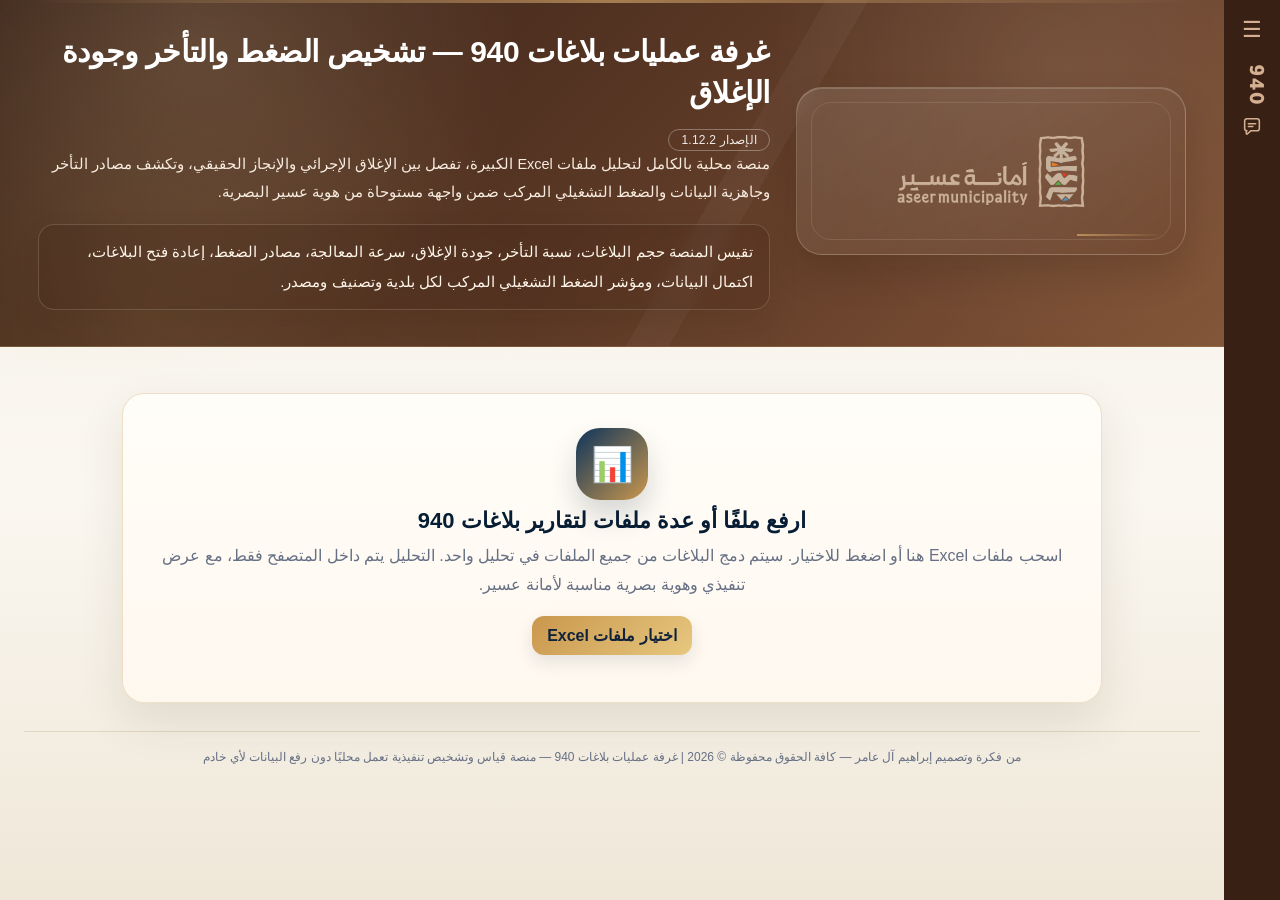
==== index.html @ d4bf0008 "940 Web 1.12.2 — أول نشر (مخرجات مبنية فقط) مستودع نشر فقط لـ940 Web؛ المصدر والتطوير في المستودع ال" ====
<!doctype html>
<html lang="ar" dir="rtl" data-nav="rail">
<head>
<meta charset="utf-8">
<meta name="viewport" content="width=device-width,initial-scale=1,viewport-fit=cover">
<meta http-equiv="Content-Security-Policy" content="default-src 'none'; script-src 'self'; style-src 'self'; img-src 'self' data:; font-src 'self'; frame-src 'self'; connect-src 'none'; object-src 'none'; base-uri 'none'; form-action 'none'">
<meta name="theme-color" content="#392015">
<title>940</title>
<link rel="icon" href="data:,">
<link rel="stylesheet" href="fonts.css">
<link rel="stylesheet" href="site.css">
</head>
<body>
<a class="skip" href="#main">تخطَّ إلى المحتوى</a>

<header class="topbar">
  <button type="button" class="menu-btn" id="menuBtn" aria-controls="sidenav" aria-expanded="false" aria-label="فتح القائمة">&#9776;</button>
  <span class="topbar-title">940</span>
  <button type="button" class="fb-btn fb-top" data-feedback aria-label="ملاحظة أو اقتراح" aria-haspopup="dialog"><svg class="ico" viewBox="0 0 24 24" width="22" height="22" aria-hidden="true" focusable="false"><path d="M4 5.5A2.5 2.5 0 0 1 6.5 3h11A2.5 2.5 0 0 1 20 5.5v8a2.5 2.5 0 0 1-2.5 2.5H11l-4.2 3.6a.6.6 0 0 1-1-.46V16H6.5A2.5 2.5 0 0 1 4 13.5z" fill="none" stroke="currentColor" stroke-width="1.7" stroke-linejoin="round"/><path d="M8 8.5h8M8 11.5h5" fill="none" stroke="currentColor" stroke-width="1.7" stroke-linecap="round"/></svg></button>
</header>
<div class="scrim" id="scrim" hidden></div>

<nav class="sidenav" id="sidenav" aria-label="التنقل الرئيسي">
  <div class="side-top">
    <button type="button" class="rail-btn" id="railBtn" aria-controls="sidenav" aria-expanded="false" aria-label="طي القائمة أو فتحها">&#9776;</button>
    <span class="rail-label" aria-hidden="true">940</span>
  </div>
  <div class="side-body">
    <a class="brand" href="#/" aria-label="940 — الرئيسية">
      <img src="assets/logo-aseer.png" width="720" height="281" alt="شعار أمانة منطقة عسير">
      <span class="brand-name">940</span>
    </a>
    <ul class="nav-list">
      <li><a href="#/" data-route="home">الرئيسية / 940</a></li>
      <li class="nav-sep" role="separator"></li>
      <li><a href="#/about" data-route="about">من نحن</a></li>
      <li><a href="#/what" data-route="what">ما هي غرفة العمليات؟</a></li>
      <li><a href="#/goal" data-route="goal">الهدف</a></li>
      <li><a href="#/vision" data-route="vision">الرؤية</a></li>
      <li><a href="#/mission" data-route="mission">الرسالة</a></li>
      <li><a href="#/contact" data-route="contact">اتصل بنا</a></li>
      <li><a href="#/privacy" data-route="privacy">سياسة الخصوصية</a></li>
    </ul>
    <button type="button" class="fb-wide" data-feedback aria-haspopup="dialog"><svg class="ico" viewBox="0 0 24 24" width="22" height="22" aria-hidden="true" focusable="false"><path d="M4 5.5A2.5 2.5 0 0 1 6.5 3h11A2.5 2.5 0 0 1 20 5.5v8a2.5 2.5 0 0 1-2.5 2.5H11l-4.2 3.6a.6.6 0 0 1-1-.46V16H6.5A2.5 2.5 0 0 1 4 13.5z" fill="none" stroke="currentColor" stroke-width="1.7" stroke-linejoin="round"/><path d="M8 8.5h8M8 11.5h5" fill="none" stroke="currentColor" stroke-width="1.7" stroke-linecap="round"/></svg><span>ملاحظة أو اقتراح؟</span></button>
    <div class="side-foot">
      <p class="foot-ver"><bdi dir="ltr">940 Web</bdi> | الإصدار 1.12.2</p>
      <p class="foot-note">940 أداة تحليلية مساندة، ولا تحل محل الأنظمة والسجلات الرسمية المعتمدة لدى الجهة.</p>
      <p class="foot-copy">من فكرة وتصميم إبراهيم آل عامر — كافة الحقوق محفوظة © 2026</p>
    </div>
  </div>
  <div class="rail-foot">
    <button type="button" class="fb-btn fb-rail" data-feedback aria-label="ملاحظة أو اقتراح" aria-haspopup="dialog"><svg class="ico" viewBox="0 0 24 24" width="22" height="22" aria-hidden="true" focusable="false"><path d="M4 5.5A2.5 2.5 0 0 1 6.5 3h11A2.5 2.5 0 0 1 20 5.5v8a2.5 2.5 0 0 1-2.5 2.5H11l-4.2 3.6a.6.6 0 0 1-1-.46V16H6.5A2.5 2.5 0 0 1 4 13.5z" fill="none" stroke="currentColor" stroke-width="1.7" stroke-linejoin="round"/><path d="M8 8.5h8M8 11.5h5" fill="none" stroke="currentColor" stroke-width="1.7" stroke-linecap="round"/></svg></button>
  </div>
</nav>

<main class="stage" id="main">
  <iframe class="app-frame" id="appFrame" title="غرفة عمليات بلاغات 940" allow="clipboard-write"></iframe>
  <div class="pages" id="pages" hidden>

    <article class="page" data-page="about" tabindex="-1" hidden>
      <h1>من نحن</h1>
      <p>940 منصة تحليلية مساندة لأعمال متابعة البلاغات البلدية، صُممت لتحويل بيانات البلاغات إلى مؤشرات وتقارير واضحة تساعد على قراءة الأداء، ورصد حالات التأخر، ومتابعة مستويات الإغلاق والرضا وإعادة الفتح، ودعم اتخاذ القرار المبني على البيانات.</p>
      <p>تجمع المنصة المؤشرات التشغيلية في واجهة موحدة، بما يسهّل متابعة أداء البلديات وتحديد جوانب التحسين بصورة أسرع وأكثر وضوحًا.</p>
    </article>

    <article class="page" data-page="what" tabindex="-1" hidden>
      <h1>ما هي غرفة العمليات؟</h1>
      <p>غرفة عمليات 940 أداة لتحليل ومتابعة بيانات البلاغات البلدية، تعرض البيانات من منظور تشغيلي وتنفيذي من خلال مؤشرات ولوحات وتقارير تساعد على فهم حجم العمل ومستوى الإنجاز ومواطن التأخر.</p>
      <p>وتتيح قراءة البيانات وفق عدد من الأبعاد، مثل البلدية والتصنيف والحالة والفترة الزمنية، مع إبراز المؤشرات ذات العلاقة بالأداء وجودة معالجة البلاغات.</p>
    </article>

    <article class="page" data-page="goal" tabindex="-1" hidden>
      <h1>الهدف</h1>
      <p>تحويل بيانات البلاغات من أرقام متفرقة إلى معلومات قابلة للقراءة واتخاذ القرار، بما يسهم في رفع كفاءة المتابعة، وتسريع اكتشاف مواطن التعثر، وتحسين جودة المخرجات ودعم كفاءة العمل البلدي.</p>
    </article>

    <article class="page" data-page="vision" tabindex="-1" hidden>
      <h1>الرؤية</h1>
      <p>أن تكون 940 أداة تحليلية موثوقة وفعّالة لدعم المتابعة وقراءة أداء البلاغات البلدية، وتحويل البيانات التشغيلية إلى معرفة تدعم القرار والتحسين المستمر.</p>
    </article>

    <article class="page" data-page="mission" tabindex="-1" hidden>
      <h1>الرسالة</h1>
      <p>تقديم قراءة تحليلية واضحة ودقيقة لبيانات البلاغات، تجمع المؤشرات المهمة في مكان واحد، وتساعد المسؤول على الانتقال من متابعة الأرقام إلى فهم الأداء وتحديد الأولويات واتخاذ الإجراءات المناسبة.</p>
    </article>

    <article class="page" data-page="contact" tabindex="-1" hidden>
      <h1>اتصل بنا</h1>
      <p>نسعد باستقبال الاستفسارات والملاحظات والمقترحات المتعلقة بمنصة 940 عبر البريد الإلكتروني:</p>
      <p class="mail"><svg class="ico mail-ico" viewBox="0 0 24 24" width="26" height="26" aria-hidden="true" focusable="false"><rect x="3" y="5" width="18" height="14" rx="2.5" fill="none" stroke="currentColor" stroke-width="1.7"/><path d="M4 7.8l8 5.7 8-5.7" fill="none" stroke="currentColor" stroke-width="1.7" stroke-linecap="round" stroke-linejoin="round"/></svg><a href="mailto:ialamer@ars.gov.sa" dir="ltr">ialamer@ars.gov.sa</a></p>
      <p class="notice">قناة التواصل مخصصة للاستفسارات والملاحظات المتعلقة بالمنصة ووظائفها، ولا تُعد قناة لاستقبال أو تقديم البلاغات البلدية.</p>
    </article>

    <article class="page" data-page="privacy" tabindex="-1" hidden>
      <h1>سياسة الخصوصية</h1>
      <p class="meta">آخر تحديث: 3 أكتوبر 2026</p>

      <h2>معالجة الملفات</h2>
      <p>عند اختيارك ملف Excel يُقرأ ويُحلَّل داخل متصفحك على جهازك. لا يرسل الموقع الملفات ولا بيانات البلاغات إلى أي خادم. وتتضمن صفحة البرنامج سياسة أمان محتوى تمنع الاتصالات الشبكية الصادرة منها، عدا الخريطة الاختيارية الموضحة أدناه.</p>

      <h2>ما يُحفظ على جهازك</h2>
      <p>لا تُحفظ بيانات البلاغات بعد إغلاق الصفحة أو إعادة تحميلها؛ فهي تبقى في ذاكرة الصفحة أثناء الاستخدام فقط. يحفظ الموقع في تخزين متصفحك إعدادين فقط: آخر قسم عمل فتحته، وهدف الرضا إن عدّلته. ويمكنك حذفهما بمسح بيانات الموقع من المتصفح. وأي ملف أو تقرير تنزّله أو تنسخه تحفظه أنت على جهازك بإجرائك.</p>

      <h2>الخريطة الاختيارية</h2>
      <p>لا تتصل الصفحة بأي خدمة خرائط تلقائيًا. إذا احتوت بياناتك على إحداثيات، تُعرض النقاط في جدول محلي، ويظهر زر «عرض الخريطة الخارجية». لا يحدث أي اتصال بالخدمة الخارجية إلا بعد ضغطك الزر وموافقتك على التنبيه الذي يوضح أن عرض الخريطة يتطلب إرسال موقع تقريبي (متوسط إحداثيات البلاغات المعروضة) إلى خدمة Google Maps.</p>

      <h2>الخطوط والموارد الخارجية</h2>
      <p>الخطوط والمكتبات مضمّنة في الموقع نفسه، ولا يطلب الموقع خطوطًا أو سكربتات من أي طرف خارجي.</p>

      <h2>ملفات تعريف الارتباط والتتبع</h2>
      <p>لا يستخدم الموقع ملفات تعريف الارتباط (Cookies)، ولا أدوات تحليل أو تتبع. وقد تحتفظ جهة الاستضافة بسجلات تقنية اعتيادية للخادم (مثل عنوان الشبكة ووقت الطلب) خارج نطاق تحكم الموقع.</p>

      <h2>مسؤوليتك عن ملفاتك</h2>
      <p>قد تحتوي ملفات البلاغات على بيانات شخصية بحسب مصدرها، لذا استخدم الأداة على أجهزة آمنة ووفق سياسات جهتك.</p>

      <h2>التواصل</h2>
      <p>للاستفسارات المتعلقة بالخصوصية: <a href="mailto:ialamer@ars.gov.sa" dir="ltr">ialamer@ars.gov.sa</a></p>
      <p>زر «راسلنا» وروابط البريد تفتح تطبيق البريد لديك فقط؛ لا يوجد في الموقع نموذج، ولا يجمع الموقع رسالتك أو يخزّنها أو يرسلها.</p>
    </article>

    <footer class="page-foot" id="pageFoot">
      <p class="foot-note">940 أداة تحليلية مساندة، ولا تحل محل الأنظمة والسجلات الرسمية المعتمدة لدى الجهة.</p>
      <p class="foot-ver"><bdi dir="ltr">940 Web</bdi> | الإصدار 1.12.2</p>
      <p class="foot-copy">من فكرة وتصميم إبراهيم آل عامر — كافة الحقوق محفوظة © 2026</p>
    </footer>
  </div>
</main>

<div class="fb-modal" id="fbModal" hidden>
  <div class="fb-card" role="dialog" aria-modal="true" aria-labelledby="fbTitle" tabindex="-1">
    <button type="button" class="fb-close" data-fb-close aria-label="إغلاق"><svg viewBox="0 0 24 24" width="18" height="18" aria-hidden="true" focusable="false"><path d="M6 6l12 12M18 6L6 18" fill="none" stroke="currentColor" stroke-width="2" stroke-linecap="round"/></svg></button>
    <span class="fb-badge"><svg class="ico" viewBox="0 0 24 24" width="26" height="26" aria-hidden="true" focusable="false"><path d="M4 5.5A2.5 2.5 0 0 1 6.5 3h11A2.5 2.5 0 0 1 20 5.5v8a2.5 2.5 0 0 1-2.5 2.5H11l-4.2 3.6a.6.6 0 0 1-1-.46V16H6.5A2.5 2.5 0 0 1 4 13.5z" fill="none" stroke="currentColor" stroke-width="1.7" stroke-linejoin="round"/><path d="M8 8.5h8M8 11.5h5" fill="none" stroke="currentColor" stroke-width="1.7" stroke-linecap="round"/></svg></span>
    <h2 id="fbTitle">لديك ملاحظة أو اقتراح؟</h2>
    <p>نسعد باستقبال ملاحظاتك ومقترحاتك لتطوير 940.</p>
    <a class="fb-send" id="fbSend" href="mailto:ialamer@ars.gov.sa?subject=%D9%85%D9%84%D8%A7%D8%AD%D8%B8%D8%A9%20%D8%B9%D9%84%D9%89%20940">راسلنا</a>
  </div>
</div>

<noscript><p class="noscript">يتطلب الموقع تفعيل JavaScript.</p></noscript>
<script src="site.js"></script>
</body>
</html>
---- fonts.css ----
/* خطوط محلية (ترخيص SIL OFL 1.1) بدل Google Fonts — نفس العائلات والأوزان والنطاقات */
@font-face{font-family:'Tajawal';font-style:normal;font-display:swap;font-weight:400;src:url('fonts/tajawal-arabic-400-normal.woff2') format('woff2');unicode-range:U+0600-06FF,U+0750-077F,U+0870-088E,U+0890-0891,U+0897-08E1,U+08E3-08FF,U+200C-200E,U+2010-2011,U+204F,U+2E41,U+FB50-FDFF,U+FE70-FE74,U+FE76-FEFC,U+102E0-102FB,U+10E60-10E7E,U+10EC2-10EC4,U+10EFC-10EFF,U+1EE00-1EE03,U+1EE05-1EE1F,U+1EE21-1EE22,U+1EE24,U+1EE27,U+1EE29-1EE32,U+1EE34-1EE37,U+1EE39,U+1EE3B,U+1EE42,U+1EE47,U+1EE49,U+1EE4B,U+1EE4D-1EE4F,U+1EE51-1EE52,U+1EE54,U+1EE57,U+1EE59,U+1EE5B,U+1EE5D,U+1EE5F,U+1EE61-1EE62,U+1EE64,U+1EE67-1EE6A,U+1EE6C-1EE72,U+1EE74-1EE77,U+1EE79-1EE7C,U+1EE7E,U+1EE80-1EE89,U+1EE8B-1EE9B,U+1EEA1-1EEA3,U+1EEA5-1EEA9,U+1EEAB-1EEBB,U+1EEF0-1EEF1}
@font-face{font-family:'Tajawal';font-style:normal;font-display:swap;font-weight:400;src:url('fonts/tajawal-latin-400-normal.woff2') format('woff2');unicode-range:U+0000-00FF,U+0131,U+0152-0153,U+02BB-02BC,U+02C6,U+02DA,U+02DC,U+0304,U+0308,U+0329,U+2000-206F,U+20AC,U+2122,U+2191,U+2193,U+2212,U+2215,U+FEFF,U+FFFD}
@font-face{font-family:'Tajawal';font-style:normal;font-display:swap;font-weight:500;src:url('fonts/tajawal-arabic-500-normal.woff2') format('woff2');unicode-range:U+0600-06FF,U+0750-077F,U+0870-088E,U+0890-0891,U+0897-08E1,U+08E3-08FF,U+200C-200E,U+2010-2011,U+204F,U+2E41,U+FB50-FDFF,U+FE70-FE74,U+FE76-FEFC,U+102E0-102FB,U+10E60-10E7E,U+10EC2-10EC4,U+10EFC-10EFF,U+1EE00-1EE03,U+1EE05-1EE1F,U+1EE21-1EE22,U+1EE24,U+1EE27,U+1EE29-1EE32,U+1EE34-1EE37,U+1EE39,U+1EE3B,U+1EE42,U+1EE47,U+1EE49,U+1EE4B,U+1EE4D-1EE4F,U+1EE51-1EE52,U+1EE54,U+1EE57,U+1EE59,U+1EE5B,U+1EE5D,U+1EE5F,U+1EE61-1EE62,U+1EE64,U+1EE67-1EE6A,U+1EE6C-1EE72,U+1EE74-1EE77,U+1EE79-1EE7C,U+1EE7E,U+1EE80-1EE89,U+1EE8B-1EE9B,U+1EEA1-1EEA3,U+1EEA5-1EEA9,U+1EEAB-1EEBB,U+1EEF0-1EEF1}
@font-face{font-family:'Tajawal';font-style:normal;font-display:swap;font-weight:500;src:url('fonts/tajawal-latin-500-normal.woff2') format('woff2');unicode-range:U+0000-00FF,U+0131,U+0152-0153,U+02BB-02BC,U+02C6,U+02DA,U+02DC,U+0304,U+0308,U+0329,U+2000-206F,U+20AC,U+2122,U+2191,U+2193,U+2212,U+2215,U+FEFF,U+FFFD}
@font-face{font-family:'Tajawal';font-style:normal;font-display:swap;font-weight:700;src:url('fonts/tajawal-arabic-700-normal.woff2') format('woff2');unicode-range:U+0600-06FF,U+0750-077F,U+0870-088E,U+0890-0891,U+0897-08E1,U+08E3-08FF,U+200C-200E,U+2010-2011,U+204F,U+2E41,U+FB50-FDFF,U+FE70-FE74,U+FE76-FEFC,U+102E0-102FB,U+10E60-10E7E,U+10EC2-10EC4,U+10EFC-10EFF,U+1EE00-1EE03,U+1EE05-1EE1F,U+1EE21-1EE22,U+1EE24,U+1EE27,U+1EE29-1EE32,U+1EE34-1EE37,U+1EE39,U+1EE3B,U+1EE42,U+1EE47,U+1EE49,U+1EE4B,U+1EE4D-1EE4F,U+1EE51-1EE52,U+1EE54,U+1EE57,U+1EE59,U+1EE5B,U+1EE5D,U+1EE5F,U+1EE61-1EE62,U+1EE64,U+1EE67-1EE6A,U+1EE6C-1EE72,U+1EE74-1EE77,U+1EE79-1EE7C,U+1EE7E,U+1EE80-1EE89,U+1EE8B-1EE9B,U+1EEA1-1EEA3,U+1EEA5-1EEA9,U+1EEAB-1EEBB,U+1EEF0-1EEF1}
@font-face{font-family:'Tajawal';font-style:normal;font-display:swap;font-weight:700;src:url('fonts/tajawal-latin-700-normal.woff2') format('woff2');unicode-range:U+0000-00FF,U+0131,U+0152-0153,U+02BB-02BC,U+02C6,U+02DA,U+02DC,U+0304,U+0308,U+0329,U+2000-206F,U+20AC,U+2122,U+2191,U+2193,U+2212,U+2215,U+FEFF,U+FFFD}
@font-face{font-family:'Tajawal';font-style:normal;font-display:swap;font-weight:900;src:url('fonts/tajawal-arabic-900-normal.woff2') format('woff2');unicode-range:U+0600-06FF,U+0750-077F,U+0870-088E,U+0890-0891,U+0897-08E1,U+08E3-08FF,U+200C-200E,U+2010-2011,U+204F,U+2E41,U+FB50-FDFF,U+FE70-FE74,U+FE76-FEFC,U+102E0-102FB,U+10E60-10E7E,U+10EC2-10EC4,U+10EFC-10EFF,U+1EE00-1EE03,U+1EE05-1EE1F,U+1EE21-1EE22,U+1EE24,U+1EE27,U+1EE29-1EE32,U+1EE34-1EE37,U+1EE39,U+1EE3B,U+1EE42,U+1EE47,U+1EE49,U+1EE4B,U+1EE4D-1EE4F,U+1EE51-1EE52,U+1EE54,U+1EE57,U+1EE59,U+1EE5B,U+1EE5D,U+1EE5F,U+1EE61-1EE62,U+1EE64,U+1EE67-1EE6A,U+1EE6C-1EE72,U+1EE74-1EE77,U+1EE79-1EE7C,U+1EE7E,U+1EE80-1EE89,U+1EE8B-1EE9B,U+1EEA1-1EEA3,U+1EEA5-1EEA9,U+1EEAB-1EEBB,U+1EEF0-1EEF1}
@font-face{font-family:'Tajawal';font-style:normal;font-display:swap;font-weight:900;src:url('fonts/tajawal-latin-900-normal.woff2') format('woff2');unicode-range:U+0000-00FF,U+0131,U+0152-0153,U+02BB-02BC,U+02C6,U+02DA,U+02DC,U+0304,U+0308,U+0329,U+2000-206F,U+20AC,U+2122,U+2191,U+2193,U+2212,U+2215,U+FEFF,U+FFFD}
@font-face{font-family:'IBM Plex Sans Arabic';font-style:normal;font-display:swap;font-weight:400;src:url('fonts/ibm-plex-sans-arabic-arabic-400-normal.woff2') format('woff2');unicode-range:U+0600-06FF,U+0750-077F,U+0870-088E,U+0890-0891,U+0897-08E1,U+08E3-08FF,U+200C-200E,U+2010-2011,U+204F,U+2E41,U+FB50-FDFF,U+FE70-FE74,U+FE76-FEFC,U+102E0-102FB,U+10E60-10E7E,U+10EC2-10EC4,U+10EFC-10EFF,U+1EE00-1EE03,U+1EE05-1EE1F,U+1EE21-1EE22,U+1EE24,U+1EE27,U+1EE29-1EE32,U+1EE34-1EE37,U+1EE39,U+1EE3B,U+1EE42,U+1EE47,U+1EE49,U+1EE4B,U+1EE4D-1EE4F,U+1EE51-1EE52,U+1EE54,U+1EE57,U+1EE59,U+1EE5B,U+1EE5D,U+1EE5F,U+1EE61-1EE62,U+1EE64,U+1EE67-1EE6A,U+1EE6C-1EE72,U+1EE74-1EE77,U+1EE79-1EE7C,U+1EE7E,U+1EE80-1EE89,U+1EE8B-1EE9B,U+1EEA1-1EEA3,U+1EEA5-1EEA9,U+1EEAB-1EEBB,U+1EEF0-1EEF1}
@font-face{font-family:'IBM Plex Sans Arabic';font-style:normal;font-display:swap;font-weight:400;src:url('fonts/ibm-plex-sans-arabic-latin-400-normal.woff2') format('woff2');unicode-range:U+0000-00FF,U+0131,U+0152-0153,U+02BB-02BC,U+02C6,U+02DA,U+02DC,U+0304,U+0308,U+0329,U+2000-206F,U+20AC,U+2122,U+2191,U+2193,U+2212,U+2215,U+FEFF,U+FFFD}
@font-face{font-family:'IBM Plex Sans Arabic';font-style:normal;font-display:swap;font-weight:500;src:url('fonts/ibm-plex-sans-arabic-arabic-500-normal.woff2') format('woff2');unicode-range:U+0600-06FF,U+0750-077F,U+0870-088E,U+0890-0891,U+0897-08E1,U+08E3-08FF,U+200C-200E,U+2010-2011,U+204F,U+2E41,U+FB50-FDFF,U+FE70-FE74,U+FE76-FEFC,U+102E0-102FB,U+10E60-10E7E,U+10EC2-10EC4,U+10EFC-10EFF,U+1EE00-1EE03,U+1EE05-1EE1F,U+1EE21-1EE22,U+1EE24,U+1EE27,U+1EE29-1EE32,U+1EE34-1EE37,U+1EE39,U+1EE3B,U+1EE42,U+1EE47,U+1EE49,U+1EE4B,U+1EE4D-1EE4F,U+1EE51-1EE52,U+1EE54,U+1EE57,U+1EE59,U+1EE5B,U+1EE5D,U+1EE5F,U+1EE61-1EE62,U+1EE64,U+1EE67-1EE6A,U+1EE6C-1EE72,U+1EE74-1EE77,U+1EE79-1EE7C,U+1EE7E,U+1EE80-1EE89,U+1EE8B-1EE9B,U+1EEA1-1EEA3,U+1EEA5-1EEA9,U+1EEAB-1EEBB,U+1EEF0-1EEF1}
@font-face{font-family:'IBM Plex Sans Arabic';font-style:normal;font-display:swap;font-weight:500;src:url('fonts/ibm-plex-sans-arabic-latin-500-normal.woff2') format('woff2');unicode-range:U+0000-00FF,U+0131,U+0152-0153,U+02BB-02BC,U+02C6,U+02DA,U+02DC,U+0304,U+0308,U+0329,U+2000-206F,U+20AC,U+2122,U+2191,U+2193,U+2212,U+2215,U+FEFF,U+FFFD}
@font-face{font-family:'IBM Plex Sans Arabic';font-style:normal;font-display:swap;font-weight:600;src:url('fonts/ibm-plex-sans-arabic-arabic-600-normal.woff2') format('woff2');unicode-range:U+0600-06FF,U+0750-077F,U+0870-088E,U+0890-0891,U+0897-08E1,U+08E3-08FF,U+200C-200E,U+2010-2011,U+204F,U+2E41,U+FB50-FDFF,U+FE70-FE74,U+FE76-FEFC,U+102E0-102FB,U+10E60-10E7E,U+10EC2-10EC4,U+10EFC-10EFF,U+1EE00-1EE03,U+1EE05-1EE1F,U+1EE21-1EE22,U+1EE24,U+1EE27,U+1EE29-1EE32,U+1EE34-1EE37,U+1EE39,U+1EE3B,U+1EE42,U+1EE47,U+1EE49,U+1EE4B,U+1EE4D-1EE4F,U+1EE51-1EE52,U+1EE54,U+1EE57,U+1EE59,U+1EE5B,U+1EE5D,U+1EE5F,U+1EE61-1EE62,U+1EE64,U+1EE67-1EE6A,U+1EE6C-1EE72,U+1EE74-1EE77,U+1EE79-1EE7C,U+1EE7E,U+1EE80-1EE89,U+1EE8B-1EE9B,U+1EEA1-1EEA3,U+1EEA5-1EEA9,U+1EEAB-1EEBB,U+1EEF0-1EEF1}
@font-face{font-family:'IBM Plex Sans Arabic';font-style:normal;font-display:swap;font-weight:600;src:url('fonts/ibm-plex-sans-arabic-latin-600-normal.woff2') format('woff2');unicode-range:U+0000-00FF,U+0131,U+0152-0153,U+02BB-02BC,U+02C6,U+02DA,U+02DC,U+0304,U+0308,U+0329,U+2000-206F,U+20AC,U+2122,U+2191,U+2193,U+2212,U+2215,U+FEFF,U+FFFD}
@font-face{font-family:'IBM Plex Sans Arabic';font-style:normal;font-display:swap;font-weight:700;src:url('fonts/ibm-plex-sans-arabic-arabic-700-normal.woff2') format('woff2');unicode-range:U+0600-06FF,U+0750-077F,U+0870-088E,U+0890-0891,U+0897-08E1,U+08E3-08FF,U+200C-200E,U+2010-2011,U+204F,U+2E41,U+FB50-FDFF,U+FE70-FE74,U+FE76-FEFC,U+102E0-102FB,U+10E60-10E7E,U+10EC2-10EC4,U+10EFC-10EFF,U+1EE00-1EE03,U+1EE05-1EE1F,U+1EE21-1EE22,U+1EE24,U+1EE27,U+1EE29-1EE32,U+1EE34-1EE37,U+1EE39,U+1EE3B,U+1EE42,U+1EE47,U+1EE49,U+1EE4B,U+1EE4D-1EE4F,U+1EE51-1EE52,U+1EE54,U+1EE57,U+1EE59,U+1EE5B,U+1EE5D,U+1EE5F,U+1EE61-1EE62,U+1EE64,U+1EE67-1EE6A,U+1EE6C-1EE72,U+1EE74-1EE77,U+1EE79-1EE7C,U+1EE7E,U+1EE80-1EE89,U+1EE8B-1EE9B,U+1EEA1-1EEA3,U+1EEA5-1EEA9,U+1EEAB-1EEBB,U+1EEF0-1EEF1}
@font-face{font-family:'IBM Plex Sans Arabic';font-style:normal;font-display:swap;font-weight:700;src:url('fonts/ibm-plex-sans-arabic-latin-700-normal.woff2') format('woff2');unicode-range:U+0000-00FF,U+0131,U+0152-0153,U+02BB-02BC,U+02C6,U+02DA,U+02DC,U+0304,U+0308,U+0329,U+2000-206F,U+20AC,U+2122,U+2191,U+2193,U+2212,U+2215,U+FEFF,U+FFFD}
---- site.css ----
/* غلاف موقع 940 — هوية أمانة عسير: بني #392015 / بيج #D4AF91 */
:root{
  --brown:#392015; --brown-2:#4a2d20; --beige:#d4af91; --tint:#614c44;
  --ivory:#faf6f1; --card:#fff; --line:#e6dccf; --ink:#392015; --muted:#614c44;
  --nav-w:264px; --rail-w:56px; --bar-h:52px;
}
*{box-sizing:border-box}
html,body{height:100%;margin:0}
body{display:flex;flex-direction:row;background:var(--ivory);color:var(--ink);
  font-family:'Tajawal','IBM Plex Sans Arabic',Arial,sans-serif;font-size:17px;line-height:1.8;overflow:hidden}
a{color:inherit}
.skip{position:absolute;inset-inline-start:8px;top:-60px;background:var(--beige);color:var(--brown);padding:8px 14px;border-radius:8px;z-index:60}
.skip:focus{top:8px}
:focus-visible{outline:2px solid var(--beige);outline-offset:2px}

/* ===== القائمة الجانبية (يمين، RTL) ===== */
.sidenav{flex:0 0 var(--nav-w);width:var(--nav-w);height:100vh;height:100dvh;background:var(--brown);color:#f2e7de;
  display:flex;flex-direction:column;overflow:hidden;transition:flex-basis .22s ease,width .22s ease;z-index:40}
html[data-nav="rail"] .sidenav{flex-basis:var(--rail-w);width:var(--rail-w)}
.side-top{display:flex;flex-direction:column;align-items:center;gap:14px;padding:10px 0 0}
.rail-btn,.menu-btn{width:40px;height:40px;border:0;border-radius:10px;background:transparent;color:var(--beige);font-size:22px;line-height:1;cursor:pointer}
.rail-btn:hover,.menu-btn:hover{background:rgba(212,175,145,.14)}
.rail-label{display:none;writing-mode:vertical-rl;color:var(--beige);font-weight:900;font-size:22px;letter-spacing:2px}
html[data-nav="rail"] .rail-label{display:block}
.side-body{display:flex;flex-direction:column;flex:1;min-height:0;min-width:var(--nav-w);overflow-y:auto;padding:4px 18px 16px}
html[data-nav="rail"] .side-body{display:none}
.brand{display:flex;flex-direction:column;align-items:center;gap:6px;text-decoration:none;padding:6px 0 18px;border-bottom:1px solid rgba(212,175,145,.22)}
.brand img{display:block;width:190px;height:auto;aspect-ratio:720/281}
.brand-name{font-weight:900;font-size:40px;line-height:1;color:var(--beige);letter-spacing:1px}
.nav-list{list-style:none;margin:16px 0 0;padding:0;display:flex;flex-direction:column;gap:2px}
.nav-list a{display:block;padding:10px 14px;border-radius:10px;border-left:3px solid transparent;text-decoration:none;color:#f2e7de;font-size:16px;font-weight:500}
.nav-list a:hover{background:rgba(212,175,145,.10)}
.nav-list a[aria-current="page"]{background:rgba(212,175,145,.16);border-left-color:var(--beige);color:#fff;font-weight:700}
.nav-sep{height:1px;margin:8px 14px;background:rgba(212,175,145,.22)}
.side-foot{margin-top:auto;padding-top:18px;font-size:12.5px;line-height:1.8;color:rgba(242,231,222,.78)}
.side-foot p{margin:0 0 6px}
.side-foot .foot-ver{color:var(--beige);font-weight:700}

/* ===== المنصة (البرنامج + الصفحات) ===== */
.stage{position:relative;flex:1;min-width:0;height:100vh;height:100dvh}
.app-frame{position:absolute;inset:0;width:100%;height:100%;border:0;background:var(--ivory)}
.stage.show-pages .app-frame{visibility:hidden}
.pages{position:absolute;inset:0;overflow-y:auto;background:var(--ivory)}
.pages[hidden],.page[hidden]{display:none}
.page{max-width:760px;margin:0 auto;padding:64px 28px 8px;outline:none}
.page h1{margin:0 0 26px;font-size:34px;line-height:1.35;font-weight:900;color:var(--brown)}
.page h1::after{content:"";display:block;width:56px;height:3px;margin-top:14px;background:var(--beige);border-radius:2px}
.page h2{margin:34px 0 8px;font-size:21px;font-weight:700;color:var(--brown)}
.page p{margin:0 0 18px;font-size:18px;line-height:2;color:#2b1a11}
.page .meta{color:var(--muted);font-size:15px}
.page .mail{margin:6px 0 26px;font-size:22px;font-weight:700}
.page .mail a,.page a[href^="mailto:"]{color:var(--brown);text-decoration-color:var(--beige);text-underline-offset:5px}
.page .mail a:hover{text-decoration-thickness:2px}
.page .notice{padding:14px 18px;background:#fff;border:1px solid var(--line);border-inline-start:4px solid var(--beige);border-radius:12px;font-size:16px;color:var(--muted)}
.page-foot{max-width:760px;margin:40px auto 0;padding:22px 28px 40px;border-top:1px solid var(--line);font-size:13.5px;color:var(--muted)}
.page-foot p{margin:0 0 4px}
.noscript{padding:24px;text-align:center}

/* ===== أيقونة الملاحظات + النافذة ===== */
.ico{display:block;flex:none}
.fb-btn{width:40px;height:40px;border:0;border-radius:10px;background:transparent;color:var(--beige);cursor:pointer;display:none;align-items:center;justify-content:center}
.fb-btn:hover{background:rgba(212,175,145,.14)}
.rail-foot{display:none;justify-content:center;padding:0 0 14px}
html[data-nav="rail"] .rail-foot{display:flex}
html[data-nav="rail"] .fb-rail{display:inline-flex}
.fb-wide{display:flex;align-items:center;gap:10px;margin-top:14px;padding:9px 14px;border:1px solid rgba(212,175,145,.35);border-radius:10px;background:transparent;color:var(--beige);font:inherit;font-size:15px;font-weight:500;cursor:pointer;text-align:start}
.fb-wide:hover{background:rgba(212,175,145,.12)}
.fb-modal{position:fixed;inset:0;z-index:80;display:flex;align-items:center;justify-content:center;padding:16px;background:rgba(20,10,5,.55)}
.fb-modal[hidden]{display:none}
.fb-card{position:relative;width:min(380px,100%);background:var(--ivory);color:var(--ink);border-radius:16px;padding:30px 26px 26px;text-align:center;box-shadow:0 20px 60px rgba(0,0,0,.4);border-top:4px solid var(--beige)}
.fb-card:focus{outline:none}
.fb-close{position:absolute;top:10px;inset-inline-end:10px;width:34px;height:34px;border:0;border-radius:8px;background:transparent;color:var(--muted);cursor:pointer;display:flex;align-items:center;justify-content:center}
.fb-close:hover{background:rgba(57,32,21,.08)}
.fb-badge{display:inline-flex;align-items:center;justify-content:center;width:54px;height:54px;border-radius:50%;background:var(--brown);color:var(--beige);margin-bottom:10px}
.fb-card h2{margin:0 0 6px;font-size:22px;font-weight:900;color:var(--brown)}
.fb-card p{text-wrap:balance;margin:0 0 20px;font-size:16px;color:var(--muted)}
.fb-send{display:inline-block;min-width:150px;padding:10px 26px;border-radius:10px;background:var(--brown);color:var(--beige);font-weight:700;text-decoration:none}
.fb-send:hover{background:var(--brown-2)}
.page .mail{display:flex;align-items:center;gap:12px}
.mail-ico{color:var(--brown);background:rgba(212,175,145,.28);border-radius:10px;padding:7px;box-sizing:content-box}

/* ===== الجوال والأجهزة الصغيرة ===== */
.topbar,.scrim{display:none}
@media (max-width:900px){
  body{flex-direction:column}
  .topbar{display:flex;align-items:center;gap:10px;flex:0 0 var(--bar-h);height:var(--bar-h);padding:0 10px;background:var(--brown);color:var(--beige);z-index:30}
  .topbar-title{font-weight:900;font-size:22px;letter-spacing:1px}
  .fb-top{display:inline-flex;margin-inline-start:auto}
  html[data-nav="rail"] .rail-foot{display:none}
  .stage{flex:1;height:auto;min-height:0}
  .sidenav,html[data-nav="rail"] .sidenav{position:fixed;top:0;bottom:0;right:0;height:auto;width:min(300px,86vw);flex:none;
    transform:translateX(100%);visibility:hidden;transition:transform .22s ease,visibility 0s linear .22s;box-shadow:-12px 0 40px rgba(0,0,0,.35)}
  html[data-drawer="open"] .sidenav{transform:none;visibility:visible;transition:transform .22s ease}
  .side-top{display:none}
  html[data-nav="rail"] .side-body{display:flex}
  .side-body{min-width:0;padding-top:18px}
  .scrim{position:fixed;inset:0;background:rgba(20,10,5,.5);z-index:35}
  html[data-drawer="open"] .scrim{display:block}
  .scrim[hidden]{display:none!important}
  .page{padding:36px 18px 4px}
  .page h1{font-size:28px}
  .page p{font-size:17px}
}
@media (prefers-reduced-motion:reduce){.sidenav{transition:none!important}}
@media print{.sidenav,.topbar,.scrim{display:none!important}body{display:block;overflow:visible}.stage{height:auto}}
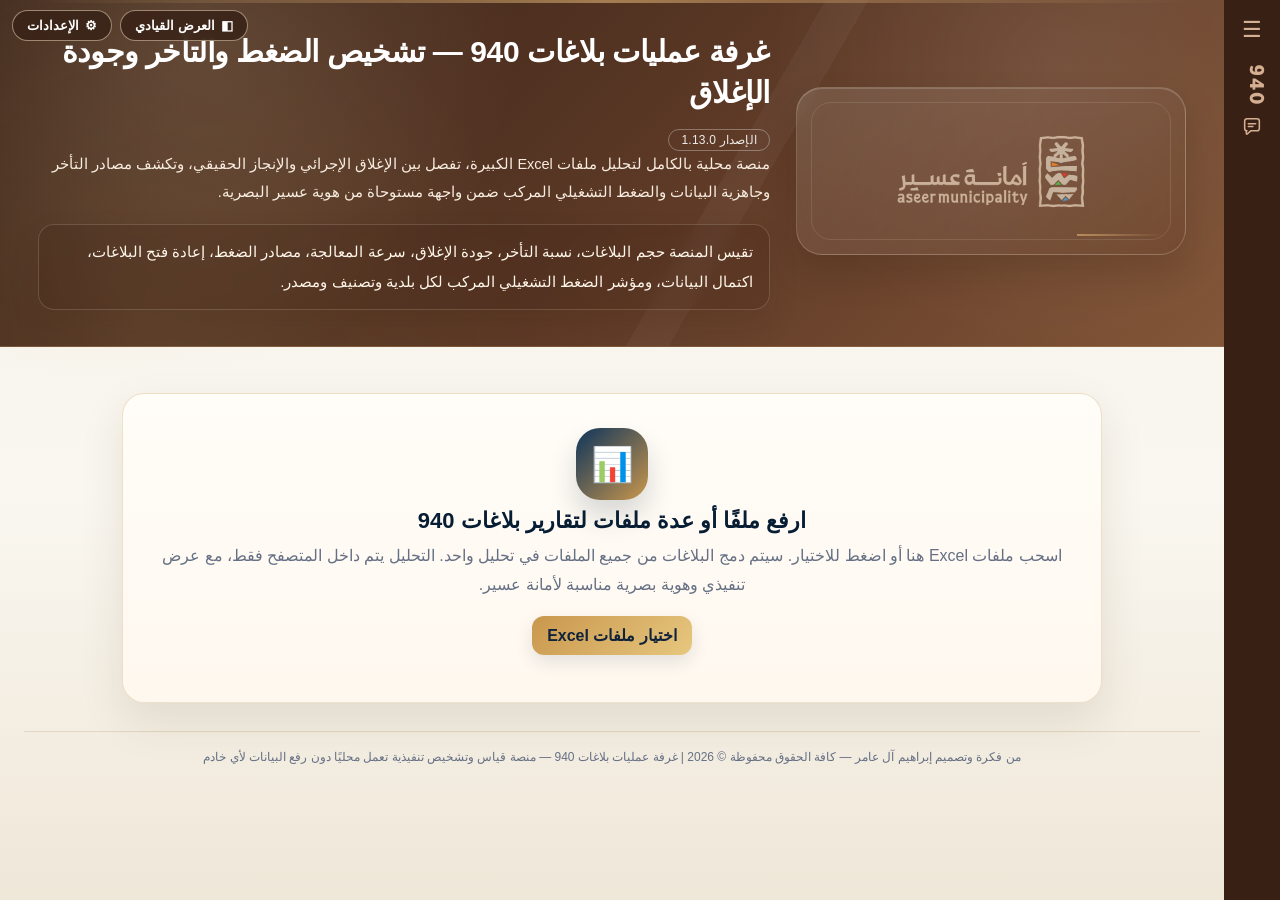
==== commit f4978fd7: "940 Web 1.13.0 — نشر مخرجات مبنية فقط Source Commit: 59d17bd87e8e6654791678d09d9f3dac6349c148 (alaim" ====
--- a/index.html
+++ b/index.html
@@ -43,7 +43,7 @@
     </ul>
     <button type="button" class="fb-wide" data-feedback aria-haspopup="dialog"><svg class="ico" viewBox="0 0 24 24" width="22" height="22" aria-hidden="true" focusable="false"><path d="M4 5.5A2.5 2.5 0 0 1 6.5 3h11A2.5 2.5 0 0 1 20 5.5v8a2.5 2.5 0 0 1-2.5 2.5H11l-4.2 3.6a.6.6 0 0 1-1-.46V16H6.5A2.5 2.5 0 0 1 4 13.5z" fill="none" stroke="currentColor" stroke-width="1.7" stroke-linejoin="round"/><path d="M8 8.5h8M8 11.5h5" fill="none" stroke="currentColor" stroke-width="1.7" stroke-linecap="round"/></svg><span>ملاحظة أو اقتراح؟</span></button>
     <div class="side-foot">
-      <p class="foot-ver"><bdi dir="ltr">940 Web</bdi> | الإصدار 1.12.2</p>
+      <p class="foot-ver"><bdi dir="ltr">940 Web</bdi> | الإصدار 1.13.0</p>
       <p class="foot-note">940 أداة تحليلية مساندة، ولا تحل محل الأنظمة والسجلات الرسمية المعتمدة لدى الجهة.</p>
       <p class="foot-copy">من فكرة وتصميم إبراهيم آل عامر — كافة الحقوق محفوظة © 2026</p>
     </div>
@@ -120,7 +120,7 @@
 
     <footer class="page-foot" id="pageFoot">
       <p class="foot-note">940 أداة تحليلية مساندة، ولا تحل محل الأنظمة والسجلات الرسمية المعتمدة لدى الجهة.</p>
-      <p class="foot-ver"><bdi dir="ltr">940 Web</bdi> | الإصدار 1.12.2</p>
+      <p class="foot-ver"><bdi dir="ltr">940 Web</bdi> | الإصدار 1.13.0</p>
       <p class="foot-copy">من فكرة وتصميم إبراهيم آل عامر — كافة الحقوق محفوظة © 2026</p>
     </footer>
   </div>
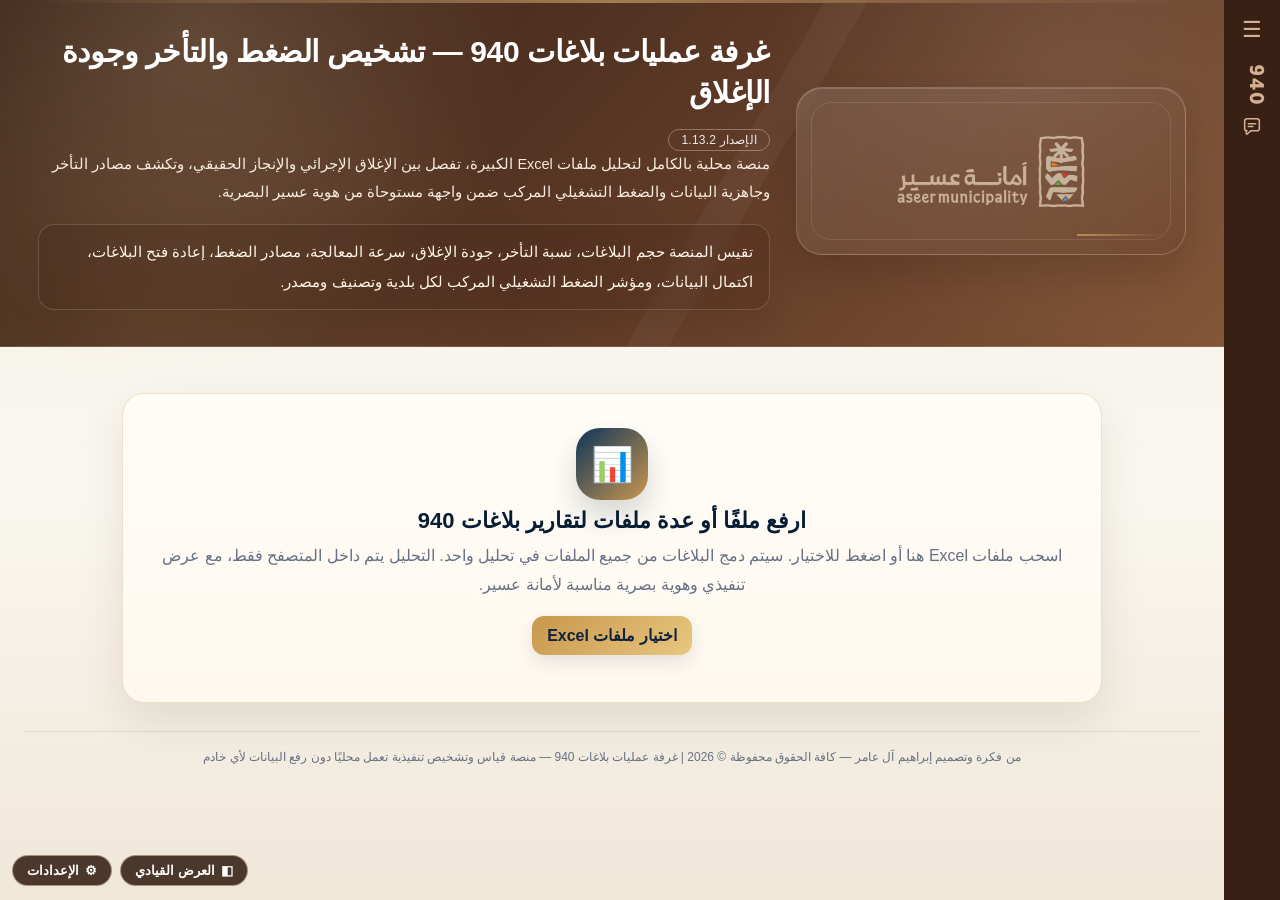
==== commit 52eb91ca: "940 Web 1.13.2 — تحديث المخرجات Source Commit: 9f117025aaab7c7ecc2c3ea1b34b929696d1d236 (alaimer/ope" ====
--- a/index.html
+++ b/index.html
@@ -43,7 +43,7 @@
     </ul>
     <button type="button" class="fb-wide" data-feedback aria-haspopup="dialog"><svg class="ico" viewBox="0 0 24 24" width="22" height="22" aria-hidden="true" focusable="false"><path d="M4 5.5A2.5 2.5 0 0 1 6.5 3h11A2.5 2.5 0 0 1 20 5.5v8a2.5 2.5 0 0 1-2.5 2.5H11l-4.2 3.6a.6.6 0 0 1-1-.46V16H6.5A2.5 2.5 0 0 1 4 13.5z" fill="none" stroke="currentColor" stroke-width="1.7" stroke-linejoin="round"/><path d="M8 8.5h8M8 11.5h5" fill="none" stroke="currentColor" stroke-width="1.7" stroke-linecap="round"/></svg><span>ملاحظة أو اقتراح؟</span></button>
     <div class="side-foot">
-      <p class="foot-ver"><bdi dir="ltr">940 Web</bdi> | الإصدار 1.13.0</p>
+      <p class="foot-ver"><bdi dir="ltr">940 Web</bdi> | الإصدار 1.13.2</p>
       <p class="foot-note">940 أداة تحليلية مساندة، ولا تحل محل الأنظمة والسجلات الرسمية المعتمدة لدى الجهة.</p>
       <p class="foot-copy">من فكرة وتصميم إبراهيم آل عامر — كافة الحقوق محفوظة © 2026</p>
     </div>
@@ -120,7 +120,7 @@
 
     <footer class="page-foot" id="pageFoot">
       <p class="foot-note">940 أداة تحليلية مساندة، ولا تحل محل الأنظمة والسجلات الرسمية المعتمدة لدى الجهة.</p>
-      <p class="foot-ver"><bdi dir="ltr">940 Web</bdi> | الإصدار 1.13.0</p>
+      <p class="foot-ver"><bdi dir="ltr">940 Web</bdi> | الإصدار 1.13.2</p>
       <p class="foot-copy">من فكرة وتصميم إبراهيم آل عامر — كافة الحقوق محفوظة © 2026</p>
     </footer>
   </div>
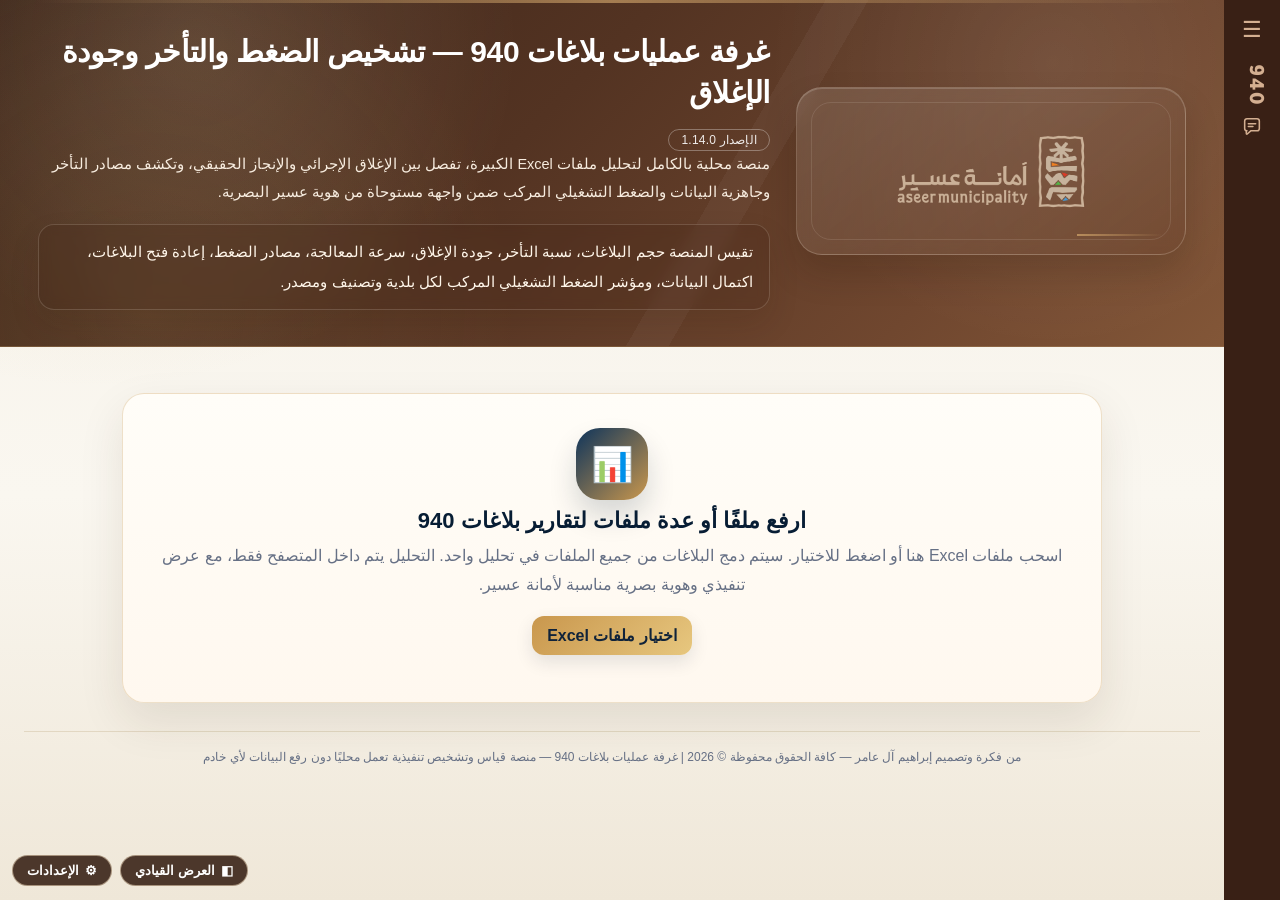
==== commit 1947ecbd: "940 Web 1.14.0 — تحديث المخرجات من alaimer/operations-940@958a693875d8af5973e0423a5e4bb74cc9af0ede (" ====
--- a/index.html
+++ b/index.html
@@ -43,7 +43,7 @@
     </ul>
     <button type="button" class="fb-wide" data-feedback aria-haspopup="dialog"><svg class="ico" viewBox="0 0 24 24" width="22" height="22" aria-hidden="true" focusable="false"><path d="M4 5.5A2.5 2.5 0 0 1 6.5 3h11A2.5 2.5 0 0 1 20 5.5v8a2.5 2.5 0 0 1-2.5 2.5H11l-4.2 3.6a.6.6 0 0 1-1-.46V16H6.5A2.5 2.5 0 0 1 4 13.5z" fill="none" stroke="currentColor" stroke-width="1.7" stroke-linejoin="round"/><path d="M8 8.5h8M8 11.5h5" fill="none" stroke="currentColor" stroke-width="1.7" stroke-linecap="round"/></svg><span>ملاحظة أو اقتراح؟</span></button>
     <div class="side-foot">
-      <p class="foot-ver"><bdi dir="ltr">940 Web</bdi> | الإصدار 1.13.2</p>
+      <p class="foot-ver"><bdi dir="ltr">940 Web</bdi> | الإصدار 1.14.0</p>
       <p class="foot-note">940 أداة تحليلية مساندة، ولا تحل محل الأنظمة والسجلات الرسمية المعتمدة لدى الجهة.</p>
       <p class="foot-copy">من فكرة وتصميم إبراهيم آل عامر — كافة الحقوق محفوظة © 2026</p>
     </div>
@@ -120,7 +120,7 @@
 
     <footer class="page-foot" id="pageFoot">
       <p class="foot-note">940 أداة تحليلية مساندة، ولا تحل محل الأنظمة والسجلات الرسمية المعتمدة لدى الجهة.</p>
-      <p class="foot-ver"><bdi dir="ltr">940 Web</bdi> | الإصدار 1.13.2</p>
+      <p class="foot-ver"><bdi dir="ltr">940 Web</bdi> | الإصدار 1.14.0</p>
       <p class="foot-copy">من فكرة وتصميم إبراهيم آل عامر — كافة الحقوق محفوظة © 2026</p>
     </footer>
   </div>
